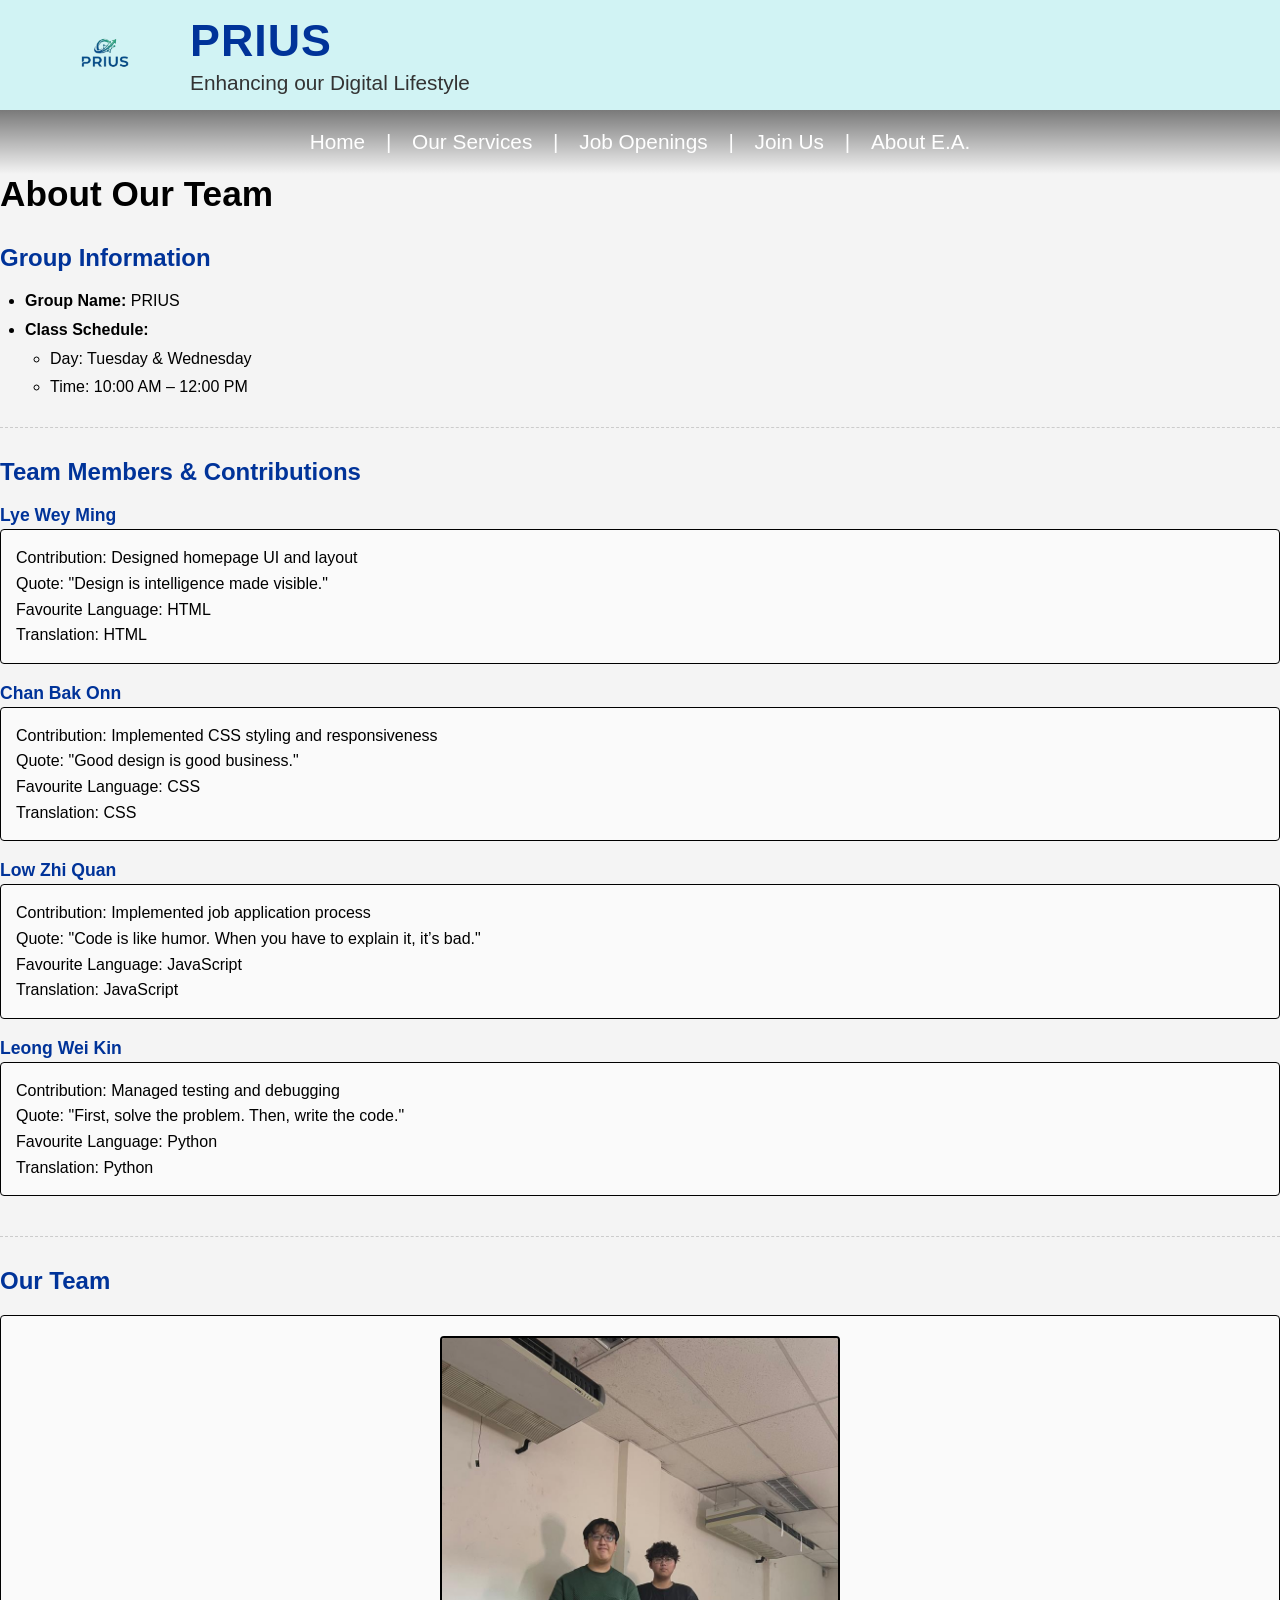
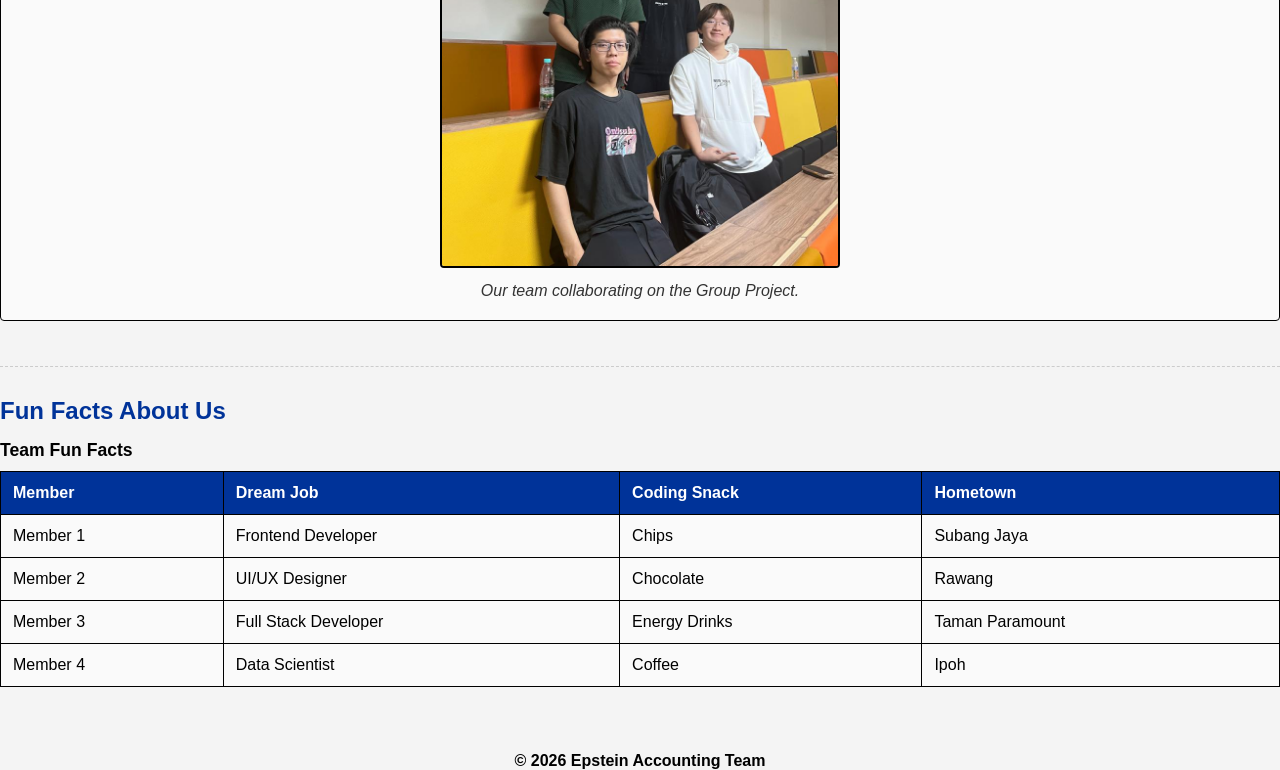
==== about.html @ a37f5824 "add about.html" ====
<!DOCTYPE html>
<html lang="en">
<head>
    <meta charset="UTF-8">
    <meta name="viewport" content="width=device-width, initial-scale=1.0">
    <title>Prius - About Our Team</title>
    <link rel="stylesheet" href="style.css">
</head>
<body>

    <header class="top-header">
        <div class="logo-container">
            <img src="images/Gemini_Generated_Image_w46ji5w46ji5w46j-removebg-preview.png" alt="Prius Logo">
        </div>
        <div class="header-text">
            <h1>PRIUS</h1>
            <p>Enhancing our Digital Lifestyle</p>
        </div>
    </header>

    <section class="hero form-hero">
        
        <nav class="navbar">
            <a href="index.html">Home</a> |
            <a href="#">Our Services</a> |
            <a href="apply.html">Job Openings</a> |
            <a href="#">Join Us</a> |
            <a href="about.html">About E.A.</a>
        </nav>

        <div class="form-container">
            <h2 style="font-size: 2.2rem; margin-bottom: 30px;">About Our Team</h2>

            <main>
                <section class="info-section">
                    <h2>Group Information</h2>
                    <ul>
                        <li><strong>Group Name:</strong> PRIUS</li>
                        <li><strong>Class Schedule:</strong>
                            <ul>
                                <li>Day: Tuesday & Wednesday</li>
                                <li>Time: 10:00 AM – 12:00 PM</li>
                            </ul>
                        </li>
                    </ul>
                </section>

                <section class="info-section">
                    <h2>Team Members & Contributions</h2>
                    <dl>
                        <dt>Lye Wey Ming</dt>
                        <dd>
                            Contribution: Designed homepage UI and layout<br>
                            Quote: "Design is intelligence made visible."<br>
                            Favourite Language: HTML<br>
                            Translation: HTML 
                        </dd>

                        <dt>Chan Bak Onn</dt>
                        <dd>
                            Contribution: Implemented CSS styling and responsiveness<br>
                            Quote: "Good design is good business."<br>
                            Favourite Language: CSS<br>
                            Translation: CSS 
                        </dd>

                        <dt>Low Zhi Quan</dt>
                        <dd>
                            Contribution: Implemented job application process<br>
                            Quote: "Code is like humor. When you have to explain it, it’s bad."<br>
                            Favourite Language: JavaScript<br>
                            Translation: JavaScript 
                        </dd>

                        <dt>Leong Wei Kin</dt>
                        <dd>
                            Contribution: Managed testing and debugging<br>
                            Quote: "First, solve the problem. Then, write the code."<br>
                            Favourite Language: Python<br>
                            Translation: Python 
                        </dd>
                    </dl>
                </section>

                <section class="info-section">
                    <h2>Our Team</h2>
                    <figure>
                        <img src="images/group-photo.jpg.jpeg" alt="Group Photo" width="400">
                        <figcaption>Our team collaborating on the Group Project.</figcaption>
                    </figure>
                </section>

                <section class="info-section" style="border-bottom: none;">
                    <h2>Fun Facts About Us</h2>
                    <table>
                        <caption>Team Fun Facts</caption>
                        <thead>
                            <tr>
                                <th>Member</th>
                                <th>Dream Job</th>
                                <th>Coding Snack</th>
                                <th>Hometown</th>
                            </tr>
                        </thead>
                        <tbody>
                            <tr>
                                <td>Member 1</td>
                                <td>Frontend Developer</td>
                                <td>Chips</td>
                                <td>Subang Jaya</td>
                            </tr>
                            <tr>
                                <td>Member 2</td>
                                <td>UI/UX Designer</td>
                                <td>Chocolate</td>
                                <td>Rawang</td>
                            </tr>
                            <tr>
                                <td>Member 3</td>
                                <td>Full Stack Developer</td>
                                <td>Energy Drinks</td>
                                <td>Taman Paramount</td>
                            </tr>
                            <tr>
                                <td>Member 4</td>
                                <td>Data Scientist</td>
                                <td>Coffee</td>
                                <td>Ipoh</td>
                            </tr>
                        </tbody>
                    </table>
                </section>

            </main>

            <footer style="text-align: center; margin-top: 40px; font-weight: bold;">
                <p>&copy; 2026 Epstein Accounting Team</p>
            </footer>
        </div>
    </section>

</body>
</html>
---- style.css ----
/* CSS Reset & Global Styles */
* {
    margin: 0;
    padding: 0;
    box-sizing: border-box;
    font-family: Arial, sans-serif;
}

body {
    background-color: #f4f4f4;
}

/* Top Header Section */
.top-header {
    display: flex;
    align-items: center;
    background-color: #d1f3f4; /* Light cyan matching your mockup */
    padding: 15px 50px;
}

.logo-container img {
    height: 60px; /* Adjust based on your logo size */
    margin-right: 30px;
}

.header-text h1 {
    color: #003399; /* Bold blue matching the Prius text */
    font-size: 2.8rem;
    font-weight: 700;
    letter-spacing: 1px;
    margin-bottom: 5px;
    text-transform: uppercase;
}

.header-text p {
    color: #333;
    font-size: 1.3rem;
}

/* Hero Image Section */
.hero {
    position: relative;
    width: 100%;
    height: 80vh;
    min-height: 600px;
    /* Replace with your exact background image file name */
    background-image: url("Gemini_Generated_Image_enreefenreefenre.png"); 
    background-size: cover;
    background-position: center;
    background-repeat: no-repeat;
}

/* Navigation Bar Over Image */
.navbar {
    text-align: center;
    padding: 20px 0;
    color: white;
    font-size: 1.3rem;
    /* Slight dark gradient at the top to make white text pop */
    background: linear-gradient(to bottom, rgba(0,0,0,0.5) 0%, rgba(0,0,0,0) 100%);
}

.navbar a {
    color: white;
    text-decoration: none;
    margin: 0 15px;
    transition: opacity 0.3s ease;
}

.navbar a:hover {
    opacity: 0.8;
    text-decoration: underline;
}

/* Center Content Overlay */
.hero-content {
    position: absolute;
    top: 50%;
    left: 50%;
    transform: translate(-50%, -50%);
    text-align: center;
    color: white;
    width: 80%;
    max-width: 900px;
    /* Semi-transparent box to match your mockup */
    background-color: rgba(255, 255, 255, 0.1);
    backdrop-filter: blur(3px); /* Optional: Adds a slight glass blur effect */
    padding: 40px;
    border-radius: 8px;
}

.hero-content h2 {
    font-size: 2.2rem;
    font-weight: normal;
    margin-bottom: 10px;
    text-shadow: 1px 1px 4px rgba(0, 0, 0, 0.8);
}

.hero-content h3 {
    font-size: 1.8rem;
    font-weight: normal;
    margin-bottom: 30px;
    text-shadow: 1px 1px 4px rgba(0, 0, 0, 0.8);
}

.hero-content p {
    font-size: 1.4rem;
    margin-bottom: 15px;
    text-align: center; /* Aligning left based on your image */
    text-shadow: 1px 1px 4px rgba(0, 0, 0, 0.8);
}

.info-section {
    margin-bottom: 30px;
    border-bottom: 1px dashed #ccc;
    padding-bottom: 25px;
}

.info-section h2 {
    color: #003399; /* Matches logo blue */
    margin-bottom: 15px;
    text-align: left;
}

/* List Styling */
.info-section ul {
    margin-left: 25px;
    line-height: 1.8;
}

/* Definition List (Team Members) Styling */
.info-section dl {
    line-height: 1.6;
}

.info-section dt {
    font-weight: bold;
    color: #003399;
    margin-top: 15px;
    font-size: 1.1rem;
}

.info-section dd {
    margin-left: 0;
    margin-bottom: 15px;
    background-color: #fafafa; /* Light gray to match form fields */
    padding: 15px;
    border: 1px solid #000000; /* Black outline */
    border-radius: 4px;
}

/* Table Styles */
table {
    width: 100%;
    border-collapse: collapse;
    margin-top: 10px;
    background-color: #fafafa;
}

table, th, td {
    border: 1px solid #000000;
}

th, td {
    padding: 12px;
    text-align: left;
}

th {
    background-color: #003399; /* Blue header */
    color: white;
}

caption {
    font-weight: bold;
    margin-bottom: 10px;
    color: #000000;
    font-size: 1.1rem;
    text-align: left;
}

/* Image Styles */
figure {
    text-align: center;
    margin: 20px 0;
    background-color: #fafafa;
    padding: 20px;
    border: 1px solid #000000;
    border-radius: 4px;
}

figure img {
    border: 2px solid #000000;
    border-radius: 4px;
    max-width: 100%;
    height: auto;
}

figcaption {
    margin-top: 10px;
    font-style: italic;
    color: #333;
}
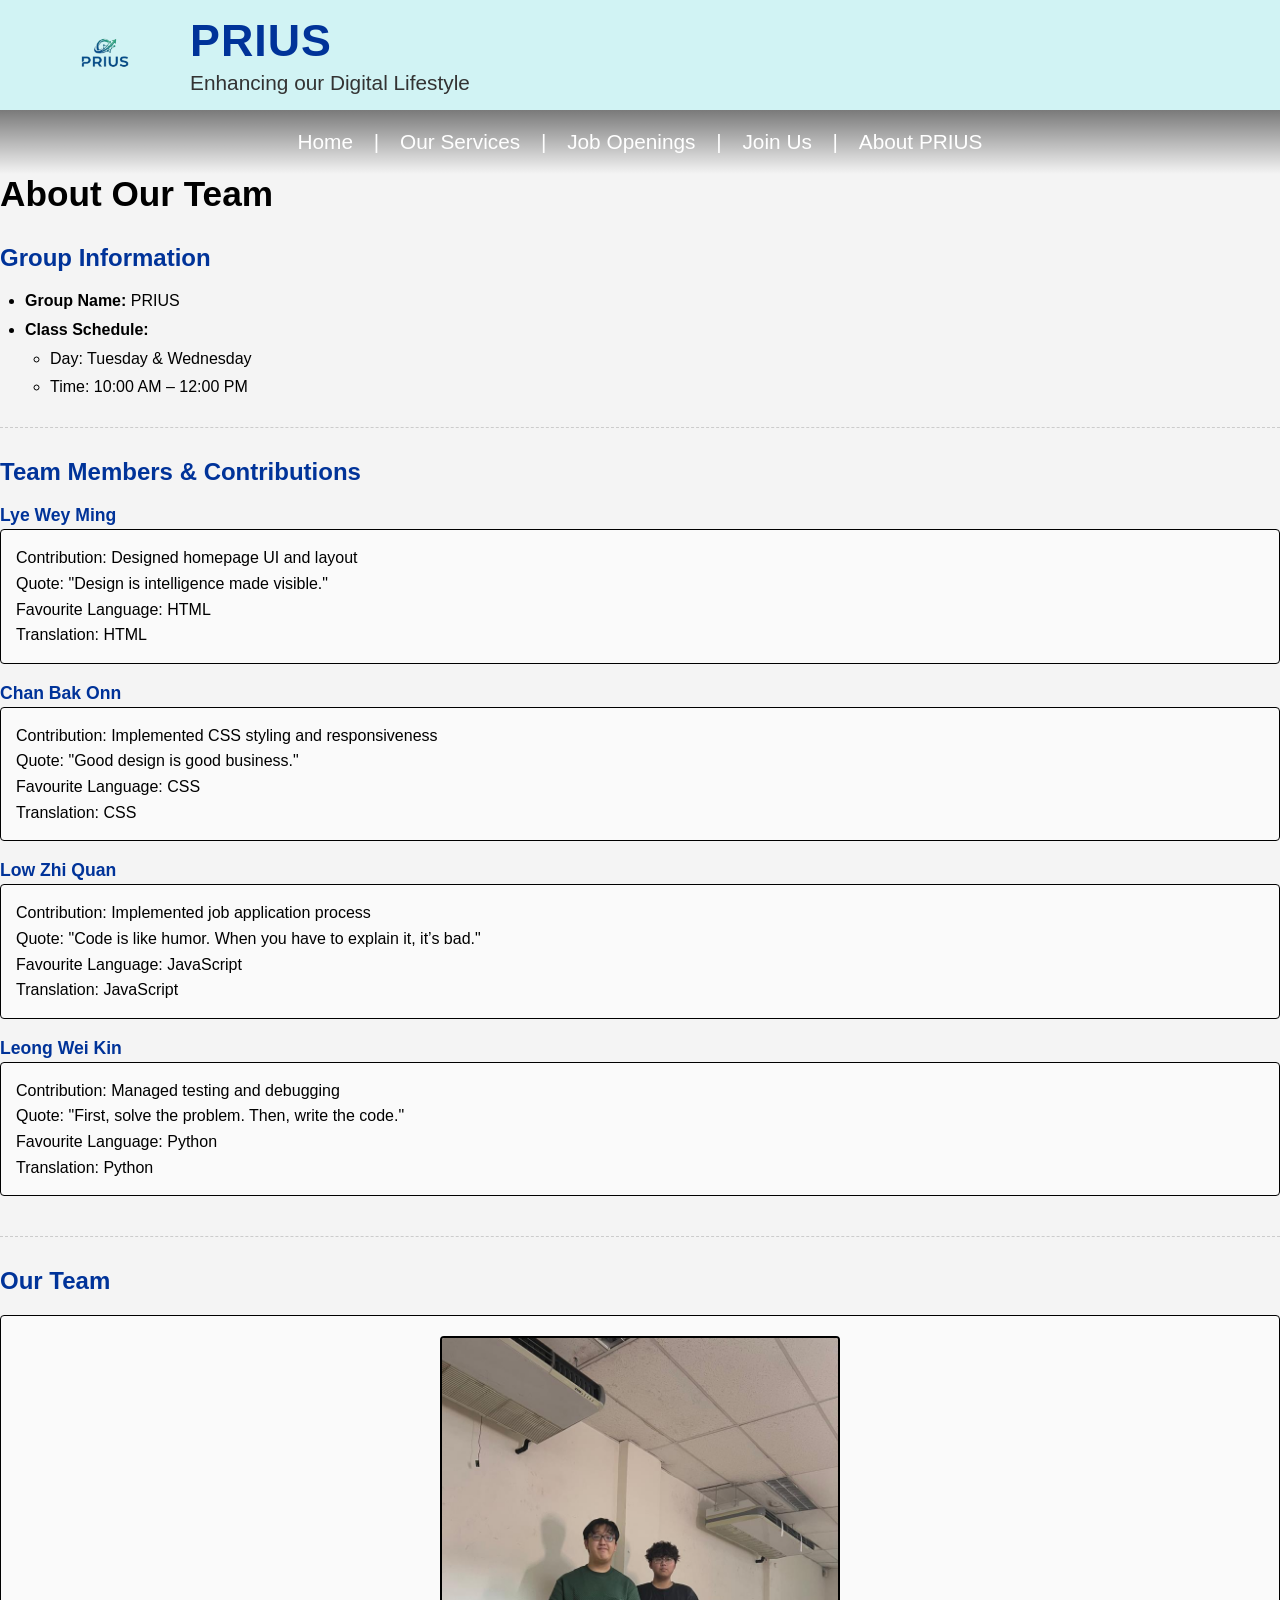
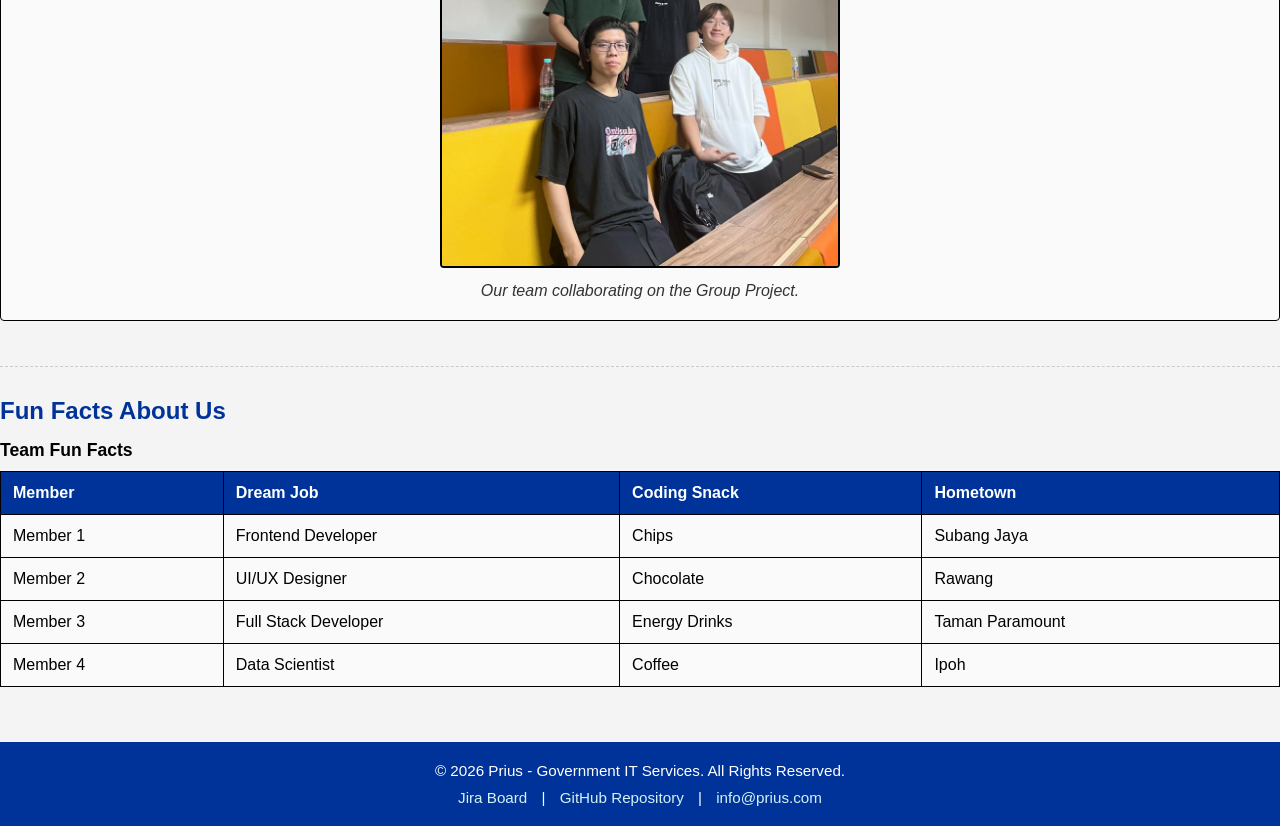
==== commit 58f6be1e: "added footer and correct navigation links in all pages" ====
--- a/about.html
+++ b/about.html
@@ -10,7 +10,7 @@
 
     <header class="top-header">
         <div class="logo-container">
-            <img src="images/Gemini_Generated_Image_w46ji5w46ji5w46j-removebg-preview.png" alt="Prius Logo">
+            <img src="styles/images/Gemini_Generated_Image_w46ji5w46ji5w46j-removebg-preview.png" alt="Prius Logo">
         </div>
         <div class="header-text">
             <h1>PRIUS</h1>
@@ -22,10 +22,10 @@
         
         <nav class="navbar">
             <a href="index.html">Home</a> |
-            <a href="#">Our Services</a> |
-            <a href="apply.html">Job Openings</a> |
-            <a href="#">Join Us</a> |
-            <a href="about.html">About E.A.</a>
+            <a href="service.html">Our Services</a> |
+            <a href="job-descriptions.html">Job Openings</a> |
+            <a href="apply.html">Join Us</a> |
+            <a href="about.html">About PRIUS</a>
         </nav>
 
         <div class="form-container">
@@ -85,7 +85,7 @@
                 <section class="info-section">
                     <h2>Our Team</h2>
                     <figure>
-                        <img src="images/group-photo.jpg.jpeg" alt="Group Photo" width="400">
+                        <img src="styles/images/group-photo.jpg.jpeg" alt="Group Photo" width="400">
                         <figcaption>Our team collaborating on the Group Project.</figcaption>
                     </figure>
                 </section>
@@ -133,11 +133,15 @@
 
             </main>
 
-            <footer style="text-align: center; margin-top: 40px; font-weight: bold;">
-                <p>&copy; 2026 Epstein Accounting Team</p>
+            <footer style="background-color: #003399; color: white; text-align: center; padding: 20px; font-size: 0.95rem; width: 100%;">
+                <p style="margin: 0 0 10px 0;">&copy; 2026 Prius - Government IT Services. All Rights Reserved.</p>
+                <p style="margin: 0;">
+                    <a href="https://cos10026wm.atlassian.net/jira/software/projects/GROUP/boards/34?atlOrigin=eyJpIjoiZTRjOWE0MDNjZTk0NDYyMWE3NGNkM2RlM2RlMTA2NjEiLCJwIjoiaiJ9" style="color: #d1f3f4; text-decoration: none; margin: 0 10px;">Jira Board</a> | 
+                    <a href="https://github.com/rllysadkeanu/GroupProject-" style="color: #d1f3f4; text-decoration: none; margin: 0 10px;">GitHub Repository</a> | 
+                    <a href="mailto:info@prius.com" style="color: #d1f3f4; text-decoration: none; margin: 0 10px;">info@prius.com</a>
+                </p>
             </footer>
         </div>
     </section>
-
 </body>
 </html>
--- a/style.css
+++ b/style.css
@@ -44,7 +44,7 @@
     height: 80vh;
     min-height: 600px;
     /* Replace with your exact background image file name */
-    background-image: url("Gemini_Generated_Image_enreefenreefenre.png"); 
+    background-image: url("images/Gemini_Generated_Image_nreefenreefenre.png"); 
     background-size: cover;
     background-position: center;
     background-repeat: no-repeat;
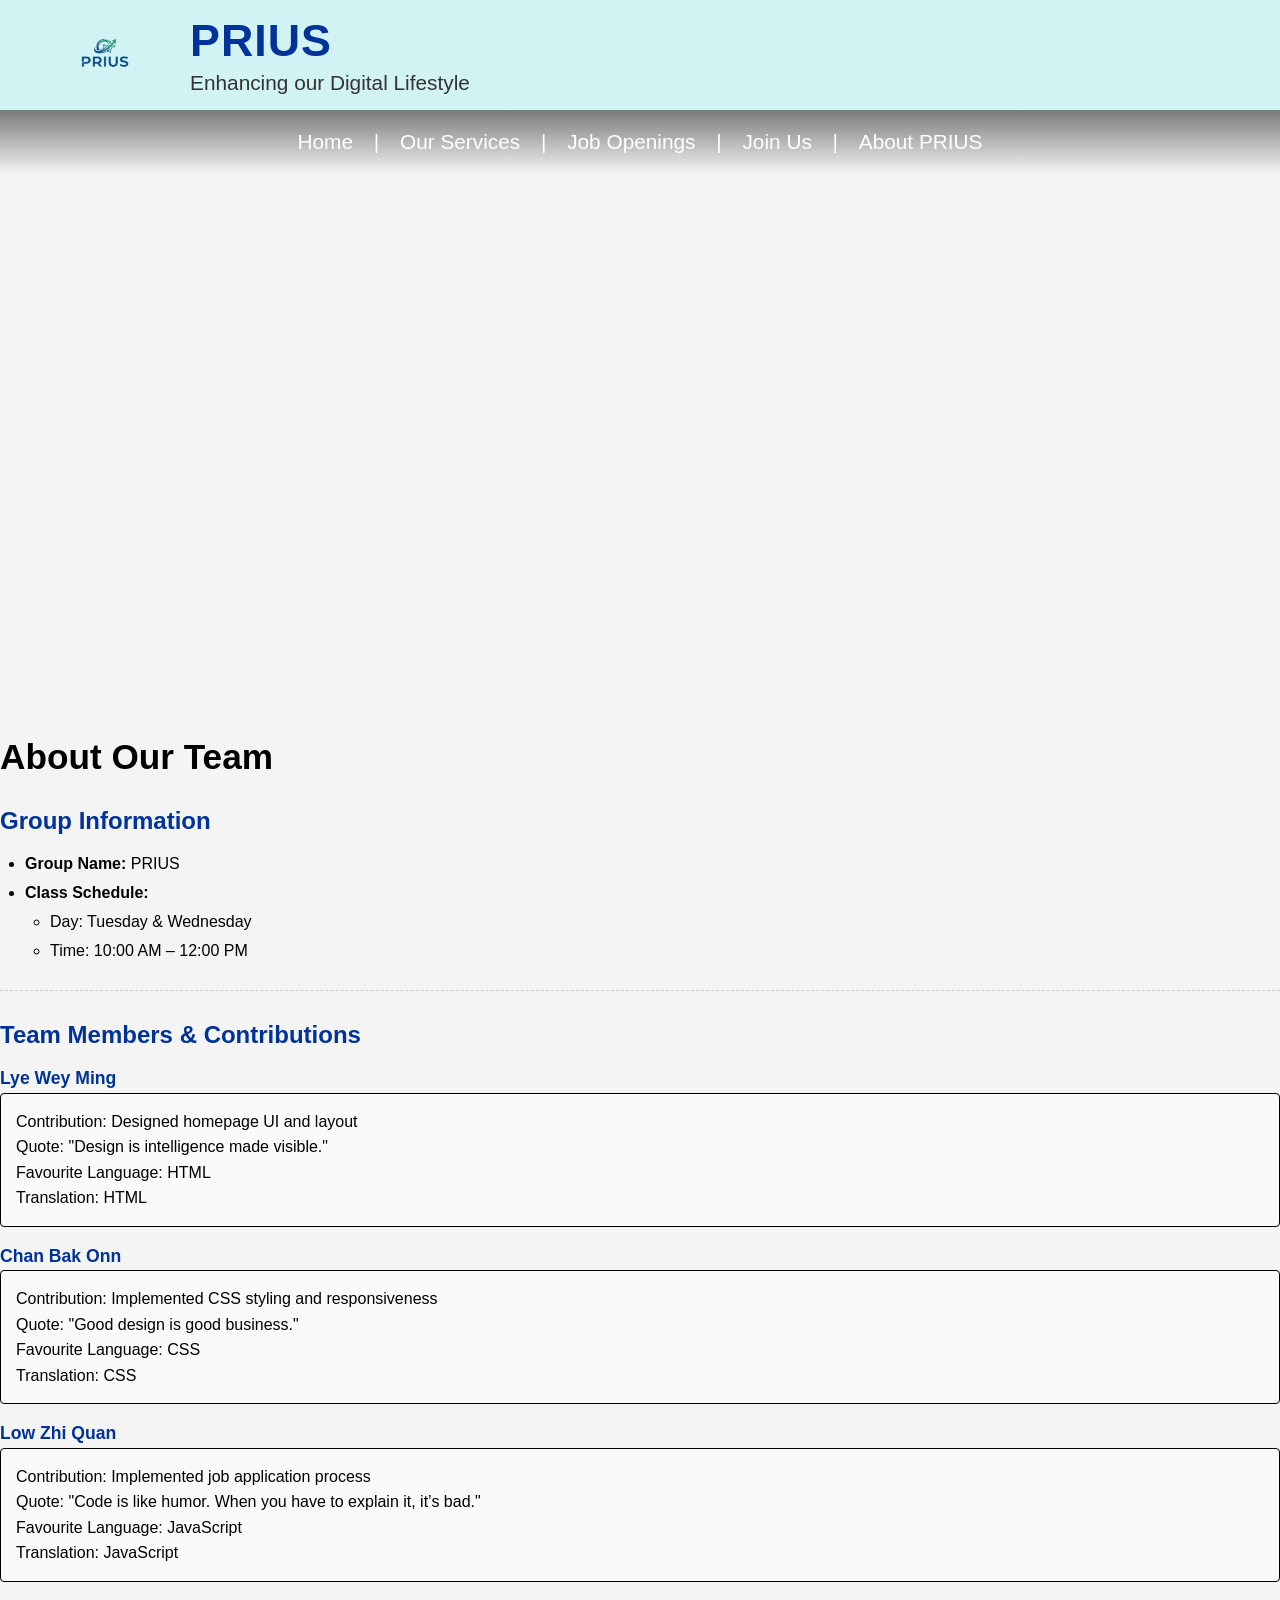
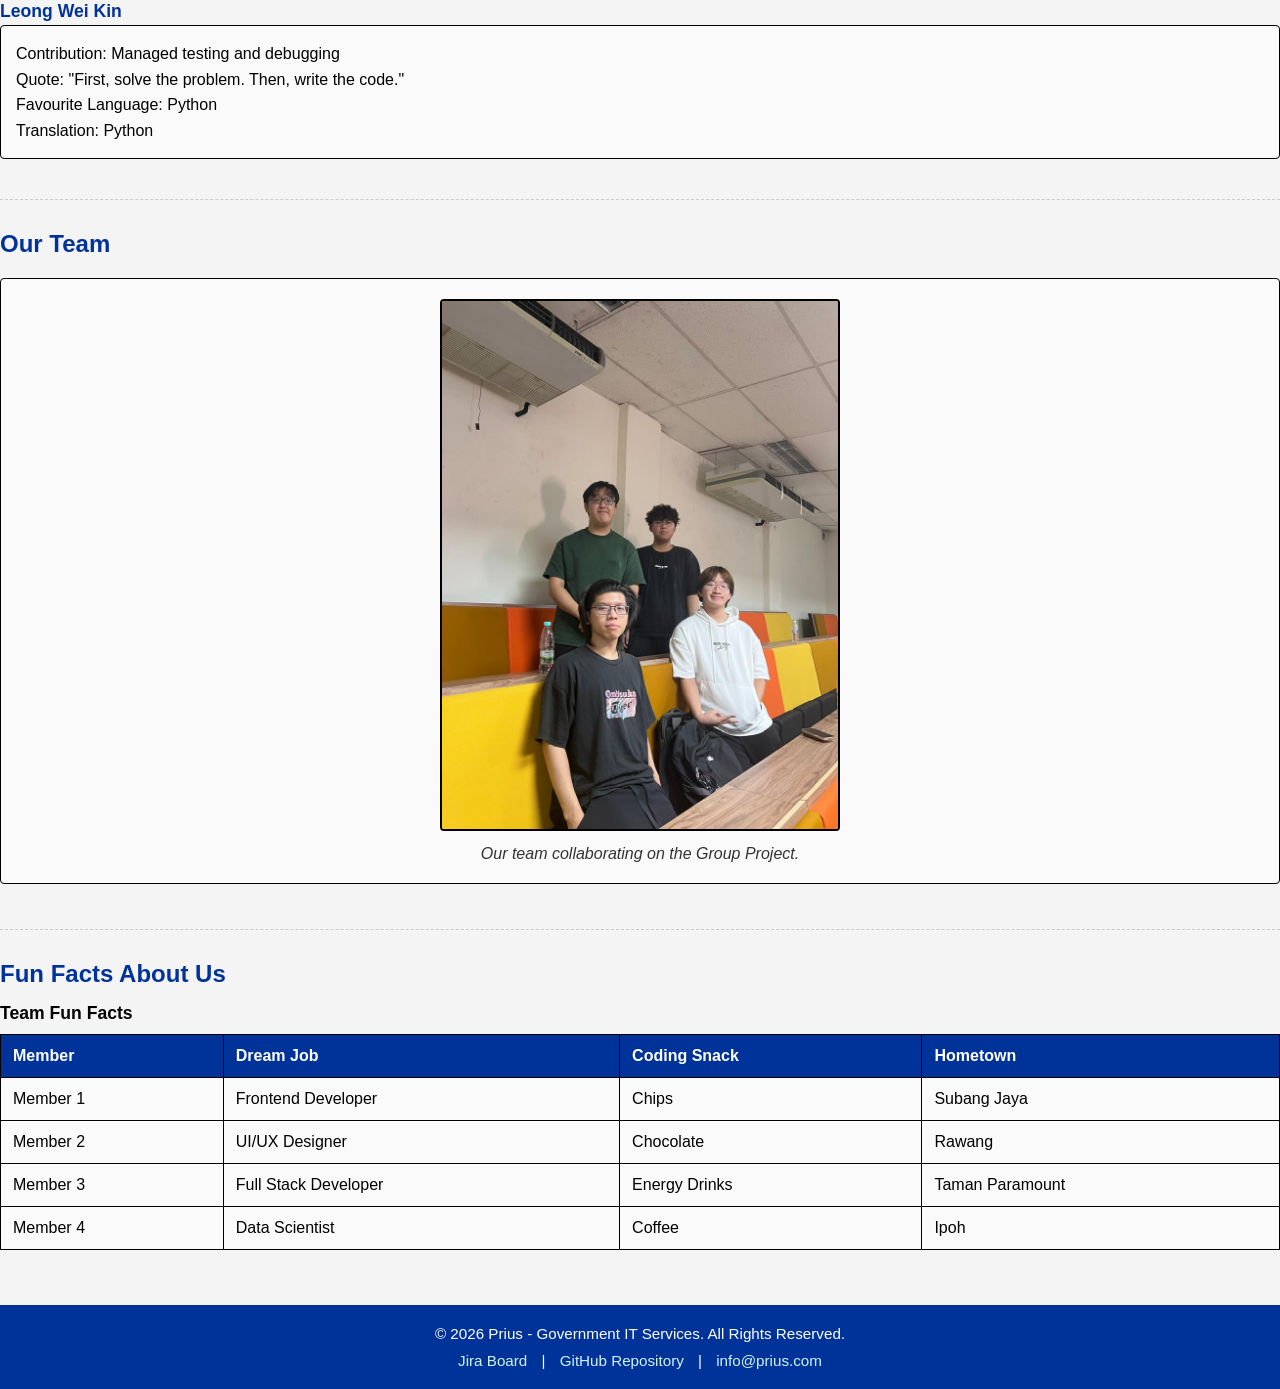
==== commit 39b506ba: "Assigned all footers across all pages under one single CSS file" ====
--- a/about.html
+++ b/about.html
@@ -4,7 +4,8 @@
     <meta charset="UTF-8">
     <meta name="viewport" content="width=device-width, initial-scale=1.0">
     <title>Prius - About Our Team</title>
-    <link rel="stylesheet" href="style.css">
+    <link rel="stylesheet" href="styles/style.css">
+    <link rel="stylesheet" href="styles/footer.css">
 </head>
 <body>
 
@@ -18,7 +19,7 @@
         </div>
     </header>
 
-    <section class="hero form-hero">
+    <section class="hero ">
         
         <nav class="navbar">
             <a href="index.html">Home</a> |
@@ -27,11 +28,11 @@
             <a href="apply.html">Join Us</a> |
             <a href="about.html">About PRIUS</a>
         </nav>
-
+        
         <div class="form-container">
-            <h2 style="font-size: 2.2rem; margin-bottom: 30px;">About Our Team</h2>
-
-            <main>
+            <h2 style="font-size: 2.2rem; margin-top: 16em; margin-bottom: 30px;">About Our Team</h2>
+            
+            
                 <section class="info-section">
                     <h2>Group Information</h2>
                     <ul>
@@ -131,11 +132,10 @@
                     </table>
                 </section>
 
-            </main>
 
-            <footer style="background-color: #003399; color: white; text-align: center; padding: 20px; font-size: 0.95rem; width: 100%;">
-                <p style="margin: 0 0 10px 0;">&copy; 2026 Prius - Government IT Services. All Rights Reserved.</p>
-                <p style="margin: 0;">
+            <footer class="page_footer">
+                <p>&copy; 2026 Prius - Government IT Services. All Rights Reserved.</p>
+                <p>
                     <a href="https://cos10026wm.atlassian.net/jira/software/projects/GROUP/boards/34?atlOrigin=eyJpIjoiZTRjOWE0MDNjZTk0NDYyMWE3NGNkM2RlM2RlMTA2NjEiLCJwIjoiaiJ9" style="color: #d1f3f4; text-decoration: none; margin: 0 10px;">Jira Board</a> | 
                     <a href="https://github.com/rllysadkeanu/GroupProject-" style="color: #d1f3f4; text-decoration: none; margin: 0 10px;">GitHub Repository</a> | 
                     <a href="mailto:info@prius.com" style="color: #d1f3f4; text-decoration: none; margin: 0 10px;">info@prius.com</a>
--- a/styles/style.css
+++ b/styles/style.css
@@ -0,0 +1,202 @@
+/* CSS Reset & Global Styles */
+* {
+    margin: 0;
+    padding: 0;
+    box-sizing: border-box;
+    font-family: Arial, sans-serif;
+}
+
+body {
+    background-color: #f4f4f4;
+}
+
+/* Top Header Section */
+.top-header {
+    display: flex;
+    align-items: center;
+    background-color: #d1f3f4; /* Light cyan matching your mockup */
+    padding: 15px 50px;
+}
+
+.logo-container img {
+    height: 60px; /* Adjust based on your logo size */
+    margin-right: 30px;
+}
+
+.header-text h1 {
+    color: #003399; /* Bold blue matching the Prius text */
+    font-size: 2.8rem;
+    font-weight: 700;
+    letter-spacing: 1px;
+    margin-bottom: 5px;
+    text-transform: uppercase;
+}
+
+.header-text p {
+    color: #333;
+    font-size: 1.3rem;
+}
+
+/* Hero Image Section */
+.hero {
+    position: relative;
+    width: 100%;
+    height: 80vh;
+    min-height: 600px;
+    background-image: url("images/Gemini_Generated_Image_enreefenreefenre.png"); 
+    background-size: cover;
+    background-position: center;
+    background-repeat: no-repeat;
+}
+
+/* Navigation Bar Over Image */
+.navbar {
+    text-align: center;
+    padding: 20px 0;
+    color: white;
+    font-size: 1.3rem;
+    /* Slight dark gradient at the top to make white text pop */
+    background: linear-gradient(to bottom, rgba(0,0,0,0.5) 0%, rgba(0,0,0,0) 100%);
+}
+
+.navbar a {
+    color: white;
+    text-decoration: none;
+    margin: 0 15px;
+    transition: opacity 0.3s ease;
+}
+
+.navbar a:hover {
+    opacity: 0.8;
+    text-decoration: underline;
+}
+
+/* Center Content Overlay */
+.hero-content {
+    position: absolute;
+    top: 50%;
+    left: 50%;
+    transform: translate(-50%, -50%);
+    text-align: center;
+    color: white;
+    width: 80%;
+    max-width: 900px;
+    /* Semi-transparent box to match your mockup */
+    background-color: rgba(255, 255, 255, 0.1);
+    backdrop-filter: blur(3px); /* Optional: Adds a slight glass blur effect */
+    padding: 40px;
+    border-radius: 8px;
+}
+
+.hero-content h2 {
+    font-size: 2.2rem;
+    font-weight: normal;
+    margin-bottom: 10px;
+    text-shadow: 1px 1px 4px rgba(0, 0, 0, 0.8);
+}
+
+.hero-content h3 {
+    font-size: 1.8rem;
+    font-weight: normal;
+    margin-bottom: 30px;
+    text-shadow: 1px 1px 4px rgba(0, 0, 0, 0.8);
+}
+
+.hero-content p {
+    font-size: 1.4rem;
+    margin-bottom: 15px;
+    text-align: center; /* Aligning left based on your image */
+    text-shadow: 1px 1px 4px rgba(0, 0, 0, 0.8);
+}
+
+.info-section {
+    margin-bottom: 30px;
+    border-bottom: 1px dashed #ccc;
+    padding-bottom: 25px;
+}
+
+.info-section h2 {
+    color: #003399; /* Matches logo blue */
+    margin-bottom: 15px;
+    text-align: left;
+}
+
+/* List Styling */
+.info-section ul {
+    margin-left: 25px;
+    line-height: 1.8;
+}
+
+/* Definition List (Team Members) Styling */
+.info-section dl {
+    line-height: 1.6;
+}
+
+.info-section dt {
+    font-weight: bold;
+    color: #003399;
+    margin-top: 15px;
+    font-size: 1.1rem;
+}
+
+.info-section dd {
+    margin-left: 0;
+    margin-bottom: 15px;
+    background-color: #fafafa; /* Light gray to match form fields */
+    padding: 15px;
+    border: 1px solid #000000; /* Black outline */
+    border-radius: 4px;
+}
+
+/* Table Styles */
+table {
+    width: 100%;
+    border-collapse: collapse;
+    margin-top: 10px;
+    background-color: #fafafa;
+}
+
+table, th, td {
+    border: 1px solid #000000;
+}
+
+th, td {
+    padding: 12px;
+    text-align: left;
+}
+
+th {
+    background-color: #003399; /* Blue header */
+    color: white;
+}
+
+caption {
+    font-weight: bold;
+    margin-bottom: 10px;
+    color: #000000;
+    font-size: 1.1rem;
+    text-align: left;
+}
+
+/* Image Styles */
+figure {
+    text-align: center;
+    margin: 20px 0;
+    background-color: #fafafa;
+    padding: 20px;
+    border: 1px solid #000000;
+    border-radius: 4px;
+}
+
+figure img {
+    border: 2px solid #000000;
+    border-radius: 4px;
+    max-width: 100%;
+    height: auto;
+}
+
+figcaption {
+    margin-top: 10px;
+    font-style: italic;
+    color: #333;
+}
--- a/styles/footer.css
+++ b/styles/footer.css
@@ -0,0 +1,18 @@
+.page_footer {
+    background-color: #003399; 
+    color: white; 
+    text-align: center; 
+    padding: 20px; 
+    font-size: 0.95rem; 
+    width: 100%;
+}
+
+.page_footer > p:first-child {
+    color: white;
+    margin: 0 0 10px 0;
+}
+
+.page_footer > p:last-child {
+    color: white;
+    margin: 0;
+}
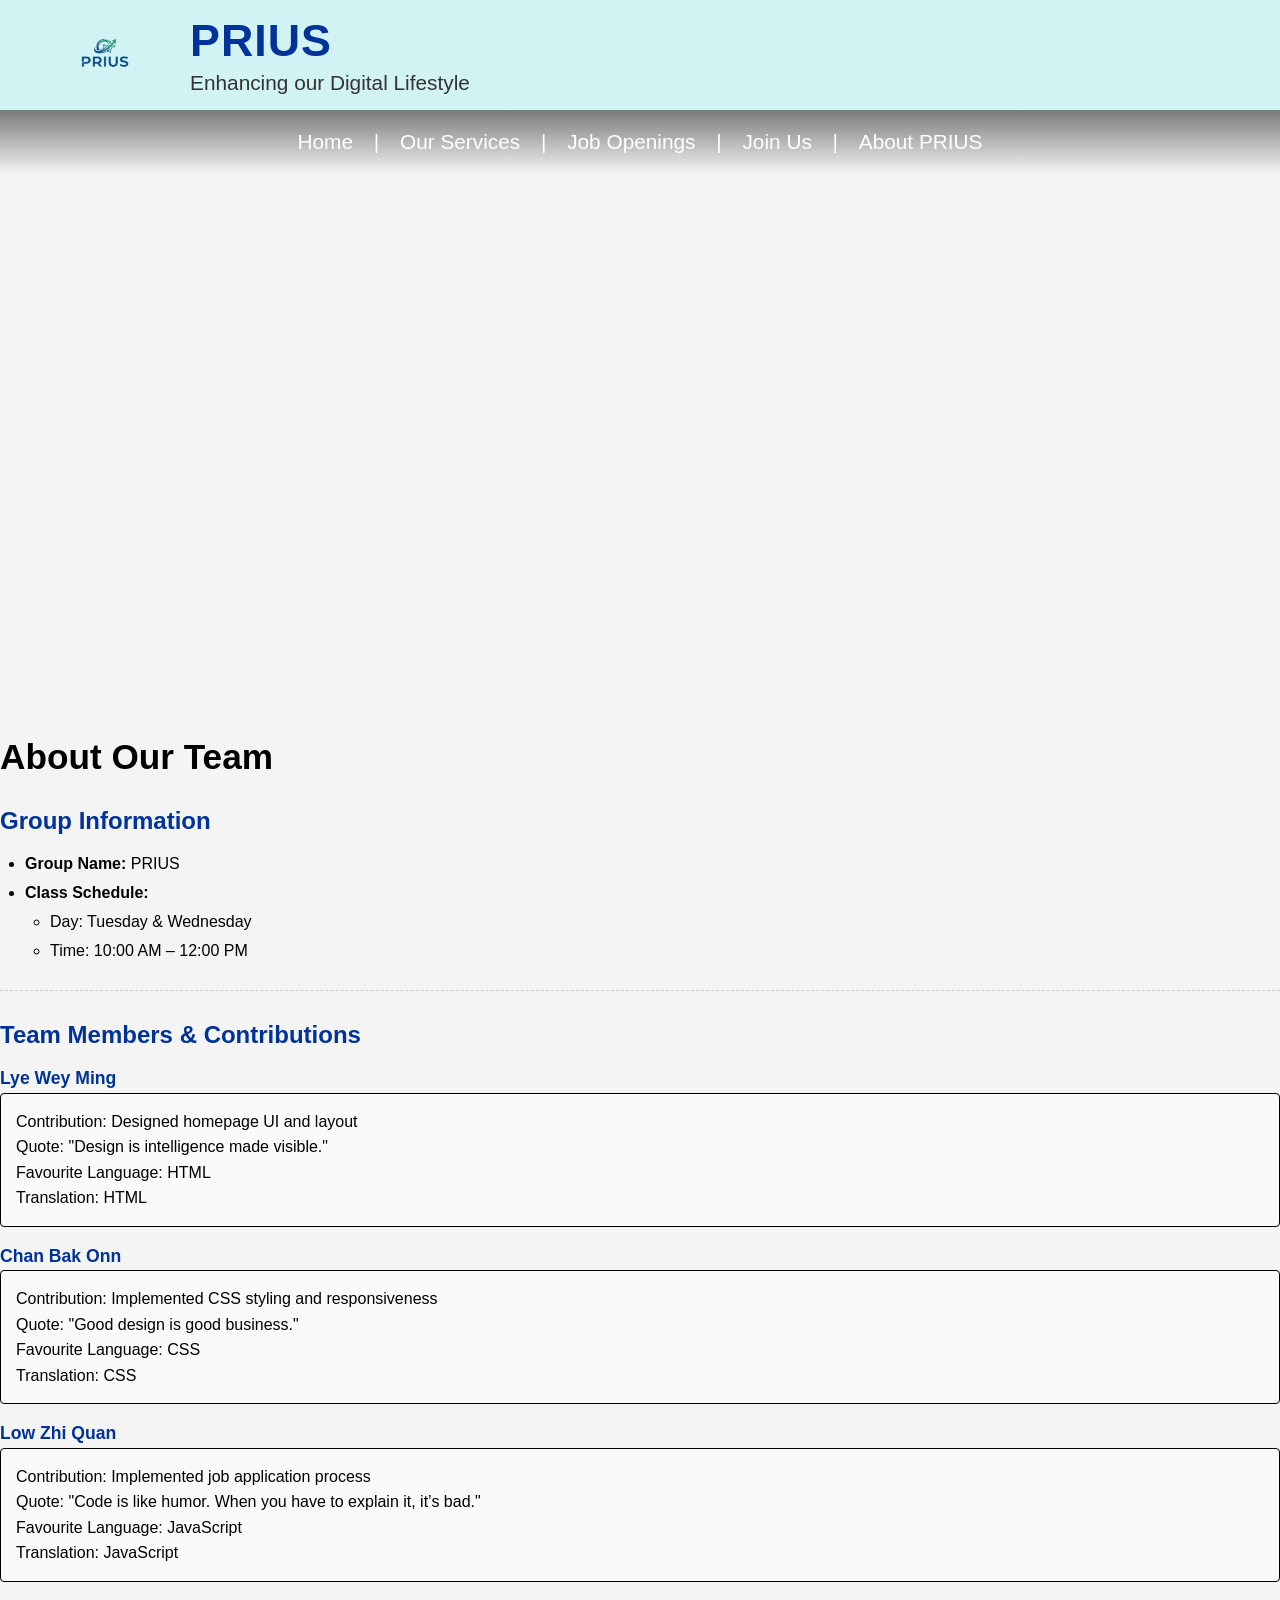
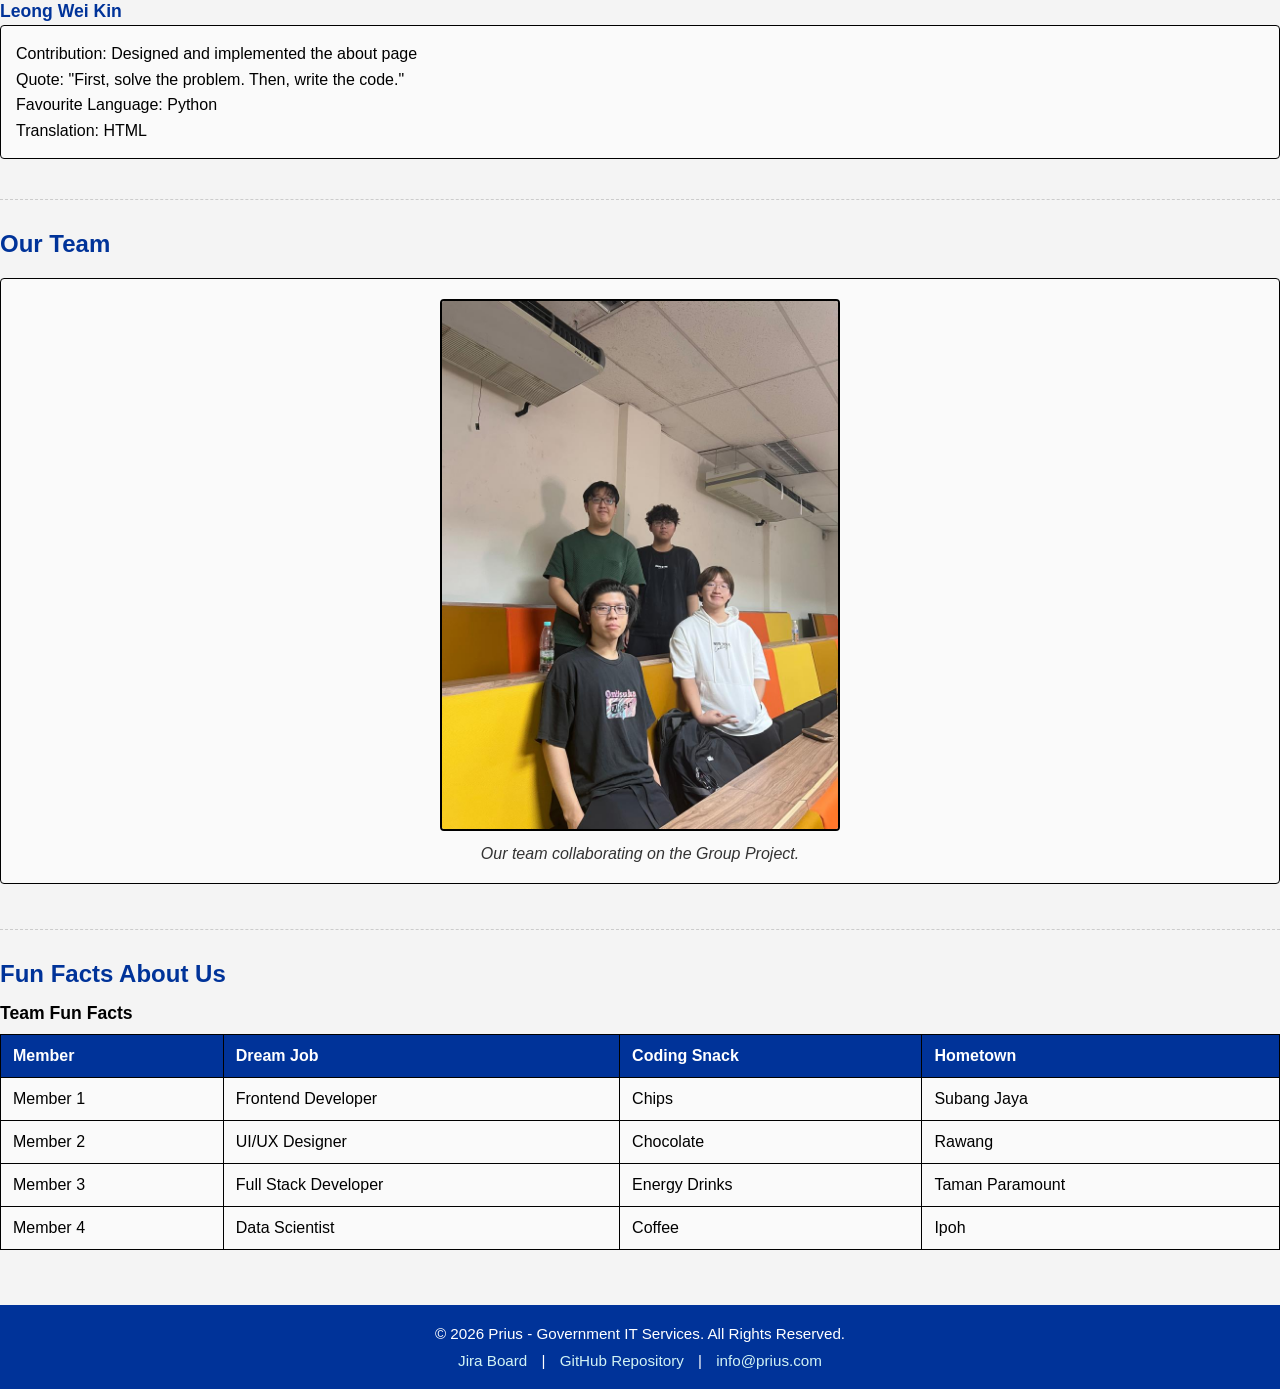
==== commit d7477386: "Update contribution and translation details in about.html" ====
--- a/about.html
+++ b/about.html
@@ -75,10 +75,10 @@
 
                         <dt>Leong Wei Kin</dt>
                         <dd>
-                            Contribution: Managed testing and debugging<br>
+                            Contribution: Designed and implemented the about page<br>
                             Quote: "First, solve the problem. Then, write the code."<br>
                             Favourite Language: Python<br>
-                            Translation: Python 
+                            Translation: HTML
                         </dd>
                     </dl>
                 </section>
@@ -144,4 +144,4 @@
         </div>
     </section>
 </body>
-</html>+</html>
